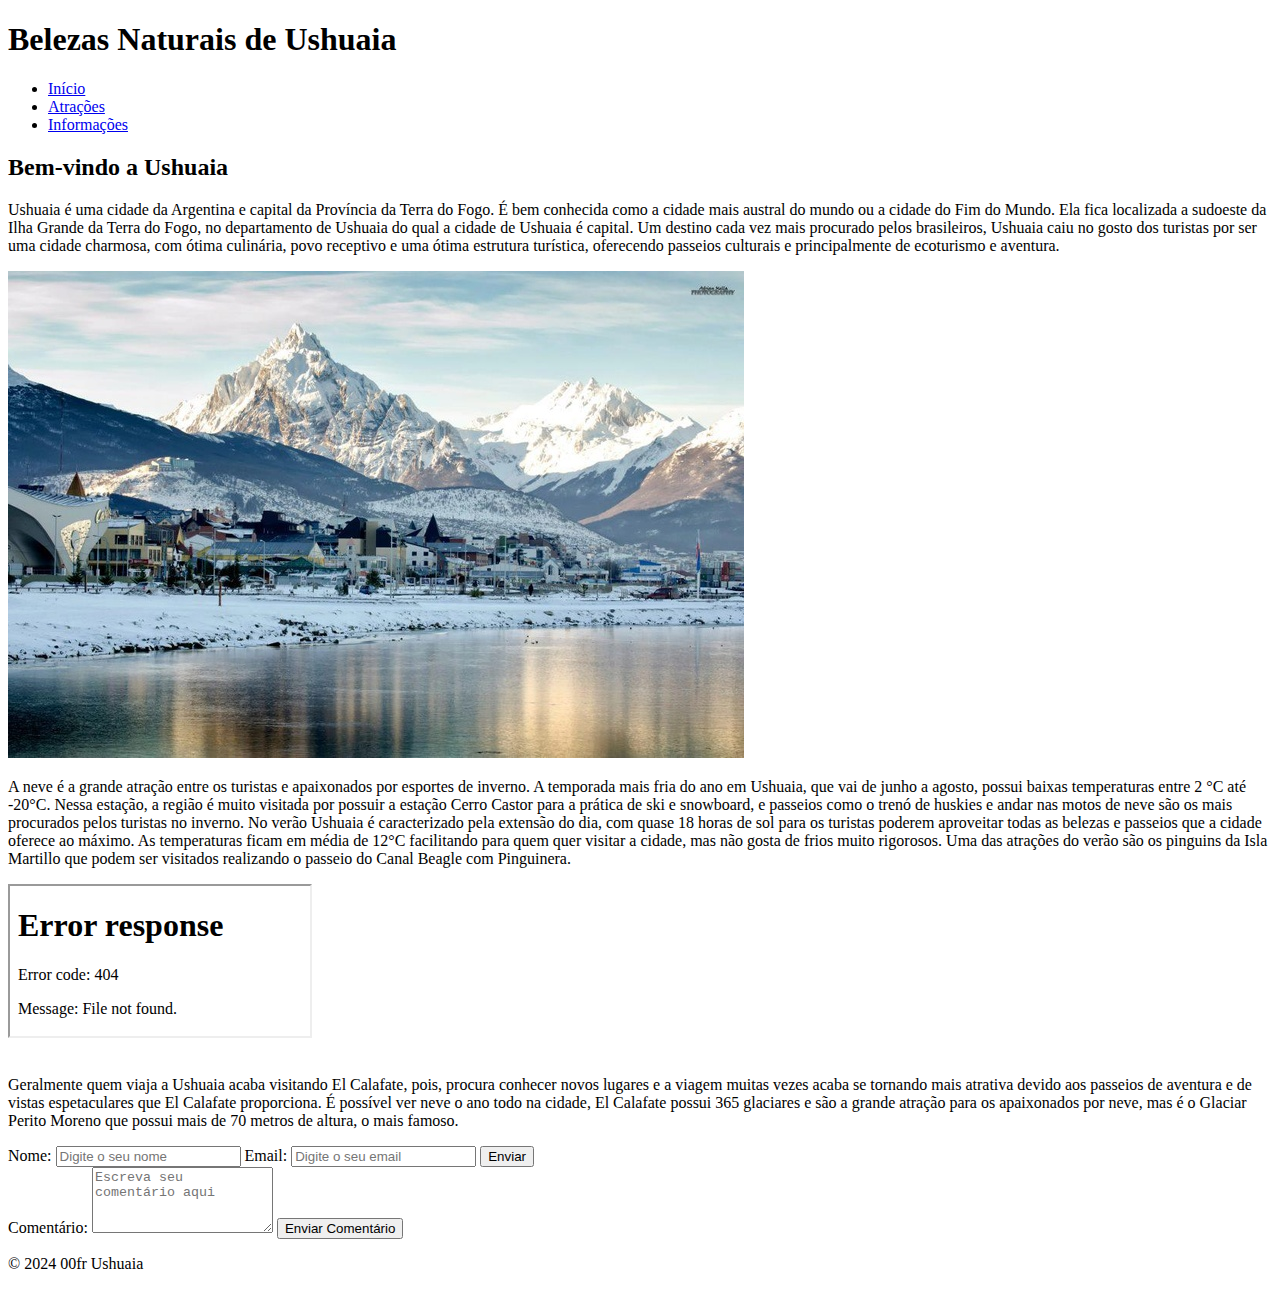
==== index.html @ 6d814aa9 "Add files via upload" ====
<!DOCTYPE html>
<html lang="pt-BR">
<head>
    <meta charset="UTF-8">
    <meta name="viewport" content="width=device-width, initial-scale=1.0">
    <title>Belezas Naturais de Ushuaia</title>
    <link rel="stylesheet" href="/Paisagens_FrADSvesp2p/style/style.css">
</head>
<body>
    <header>
        <h1>Belezas Naturais de Ushuaia</h1>
        <nav>
            <ul>
                <li><a href="index.html">Início</a></li>
                <li><a href="atracoes.html">Atrações</a></li>
                <li><a href="info.html">Informações</a></li>
            </ul>
        </nav>
        
    </header>

    <main>
        <section>
            <h2>Bem-vindo a Ushuaia</h2>
            <p>Ushuaia é uma cidade da Argentina e capital da Província da Terra do Fogo. É bem conhecida como a cidade mais austral do mundo ou a cidade do Fim do Mundo. Ela fica localizada a sudoeste da Ilha Grande da Terra do Fogo, no departamento de Ushuaia do qual a cidade de Ushuaia é capital.

                Um destino cada vez mais procurado pelos brasileiros, Ushuaia caiu no gosto dos turistas por ser uma cidade charmosa, com ótima culinária, povo receptivo e uma ótima estrutura turística, oferecendo passeios culturais e principalmente de ecoturismo e aventura.</p>
            <img src="imagens/Ush_.jpg" alt="Paisagem de Ushuaia" class="resize-image">
            <p>A neve é a grande atração entre os turistas e apaixonados por esportes de inverno. A temporada mais fria do ano em Ushuaia, que vai de junho a agosto, possui baixas temperaturas entre 2 °C até -20°C. Nessa estação, a região é muito visitada por possuir a estação Cerro Castor para a prática de ski e snowboard, e passeios como o trenó de huskies e andar nas motos de neve são os mais procurados pelos turistas no inverno.

                No verão Ushuaia é caracterizado pela extensão do dia, com quase 18 horas de sol para os turistas poderem aproveitar todas as belezas e passeios que a cidade oferece ao máximo. As temperaturas ficam em média de 12°C facilitando para quem quer visitar a cidade, mas não gosta de frios muito rigorosos. Uma das atrações do verão são os pinguins da Isla Martillo que podem ser visitados realizando o passeio do Canal Beagle com Pinguinera.</p>
                <div class="video-container">
                    <iframe src="imagens/World's Southernmost City 🌎.mp4" allowfullscreen></iframe>
                </div>
                
                <img src="https://viagenseoutrashistorias.com.br/wp-content/uploads/2022/05/roteiro-5-dias-ushuaia-patagonia-25.jpg" class="resize-image" alt="">
                <p>Geralmente quem viaja a Ushuaia acaba visitando El Calafate, pois, procura conhecer novos lugares e a viagem muitas vezes acaba se tornando mais atrativa devido aos passeios de aventura e de vistas espetaculares que El Calafate proporciona.

                    É possível ver neve o ano todo na cidade, El Calafate possui 365 glaciares e são a grande atração para os apaixonados por neve, mas é o Glaciar Perito Moreno que possui mais de 70 metros de altura, o mais famoso.</p>
        </section>
    </main>

    <footer>

        <div class="forms">

            <label for="nome">Nome: </label>
            <input type="text" name="nome" id="nome" placeholder="Digite o seu nome">
            <label for="email">Email: </label>
            <input type="email" name="email" id="email" placeholder="Digite o seu email">
            <button id="enviar-dados">Enviar</button>
    
        
            <div>
                <label for="comentario">Comentário: </label>
                <textarea name="comentario" id="comentario" rows="4" placeholder="Escreva seu comentário aqui"></textarea>
                <button id="enviar-comentario">Enviar Comentário</button>
            </div>
            <script src="/Paisagens_FrADSvesp2p/script/script.js"></script>

        <p>&copy; 2024 00fr Ushuaia</p>
    </footer>
</body>
</html>
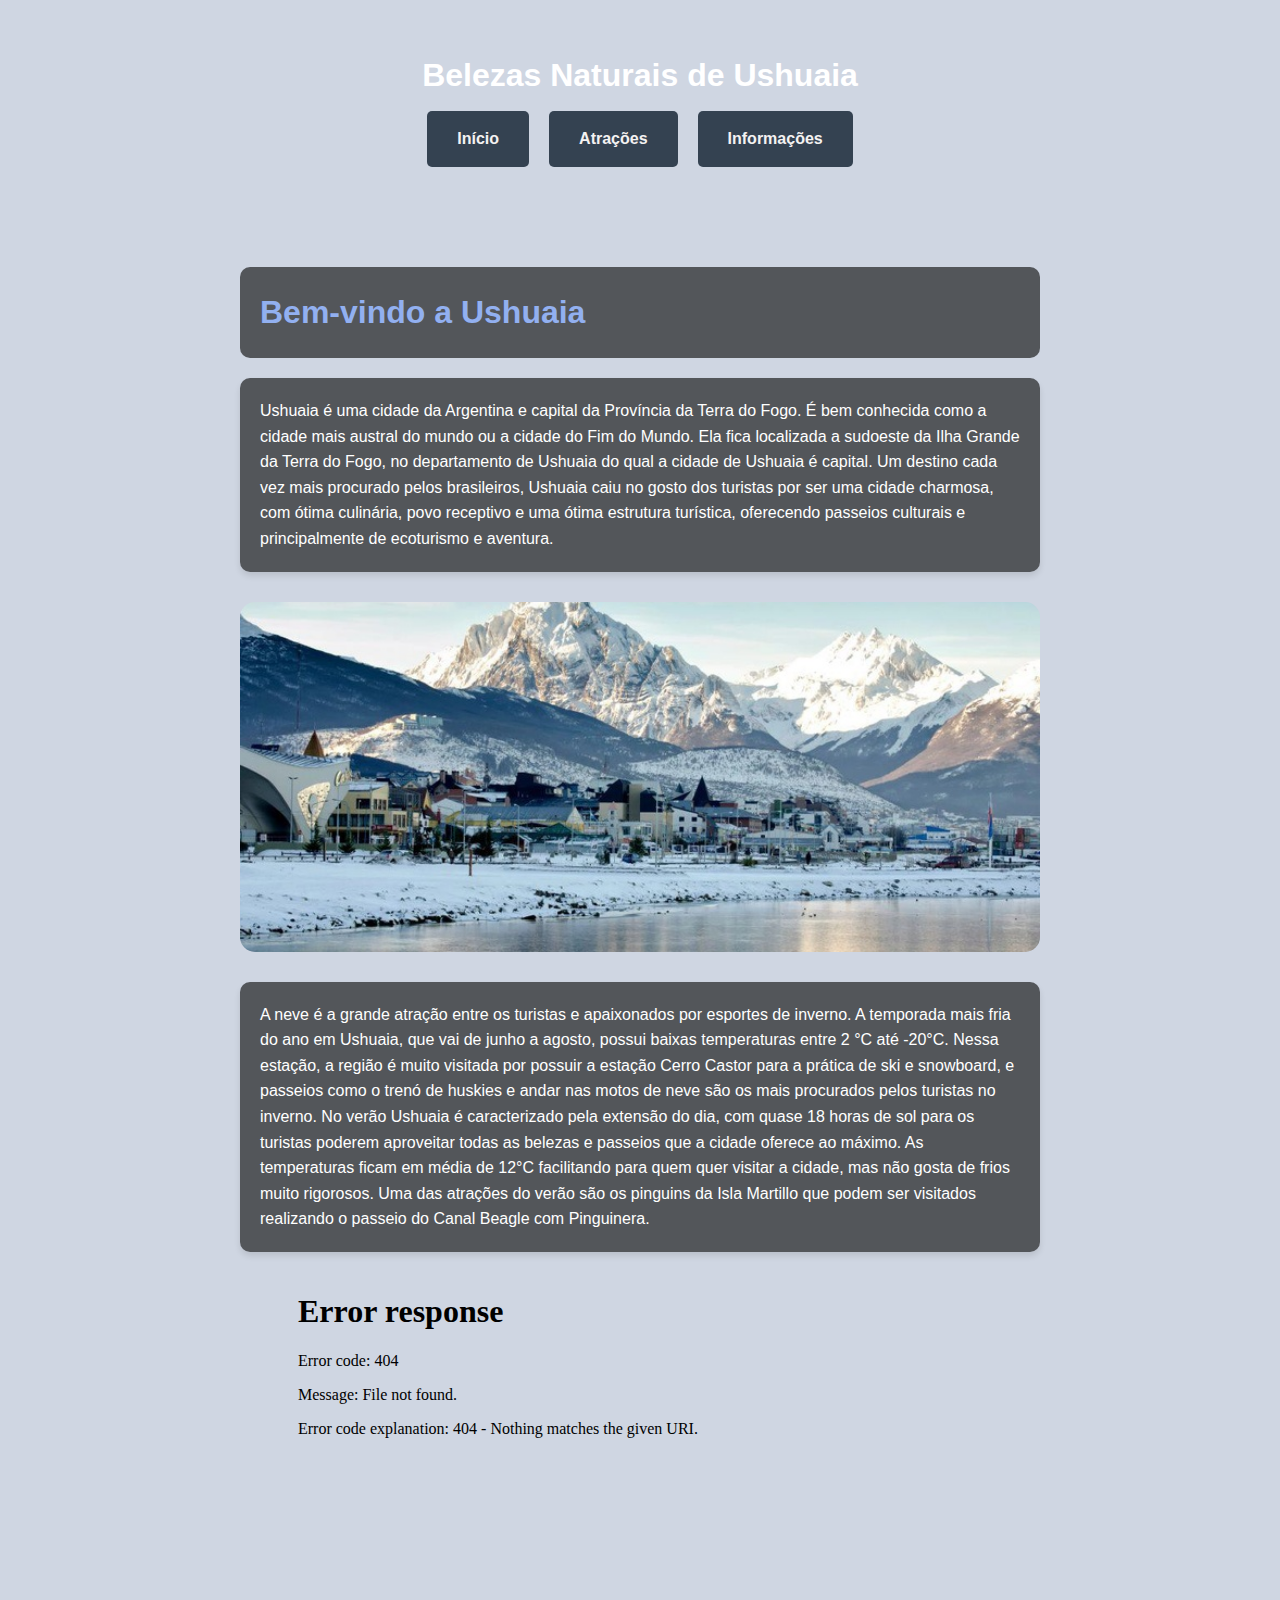
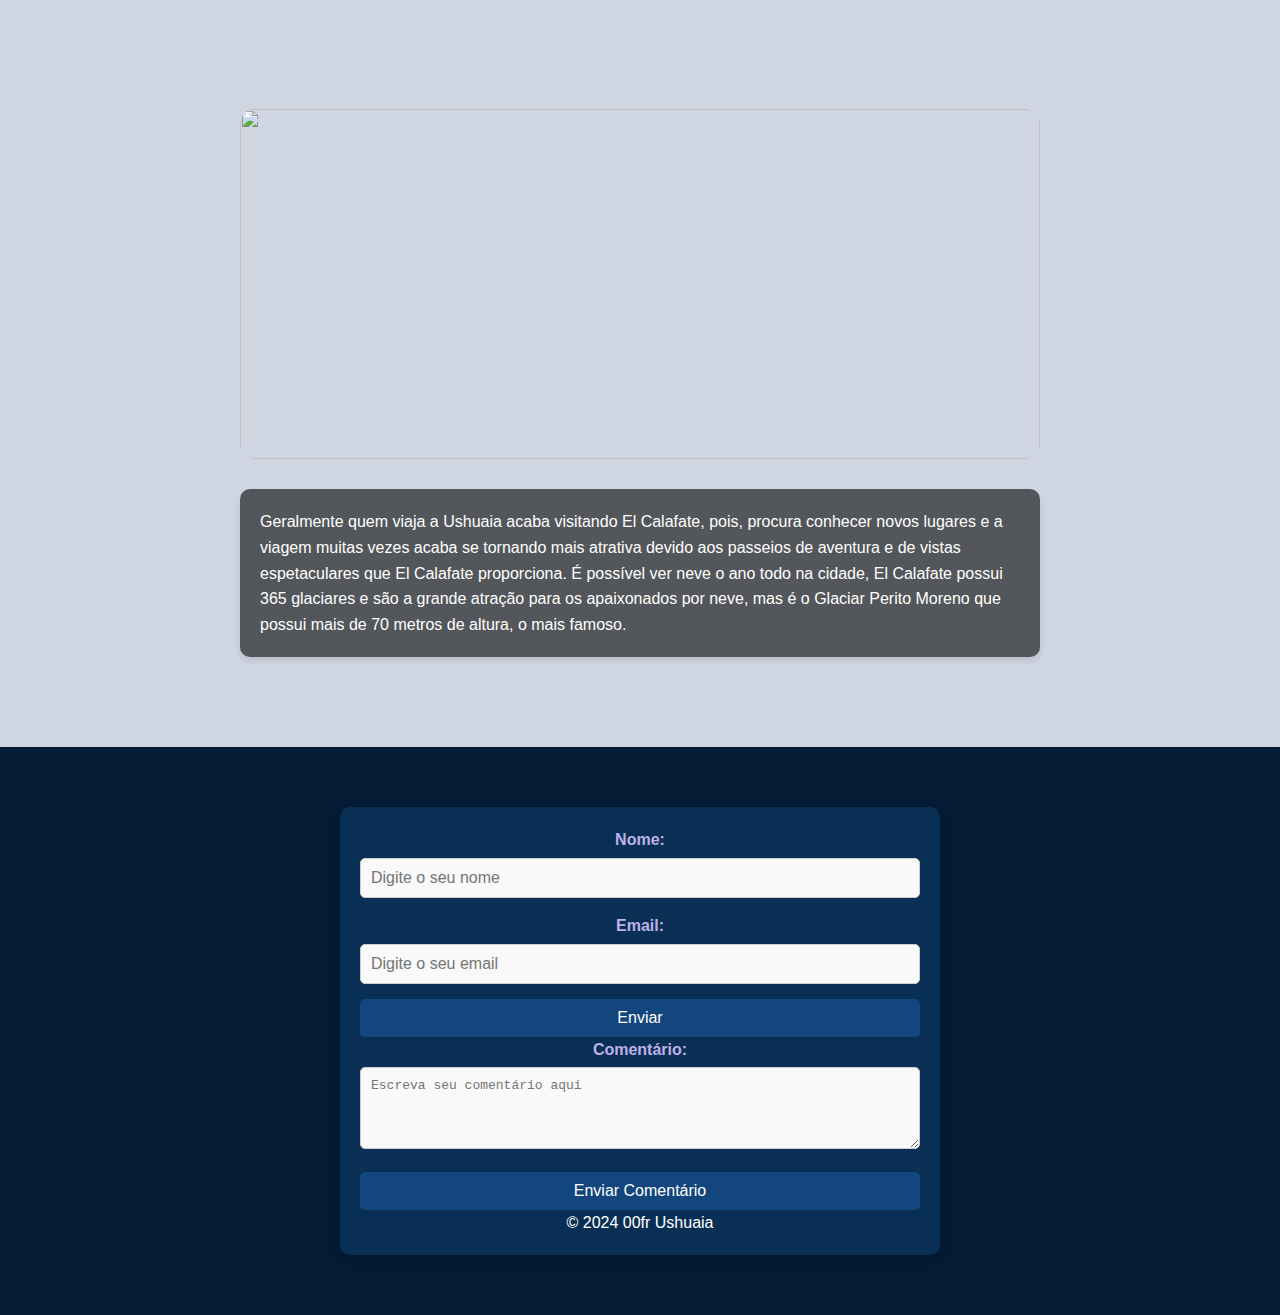
==== commit 876feabc: "Update index.html" ====
--- a/index.html
+++ b/index.html
@@ -4,7 +4,7 @@
     <meta charset="UTF-8">
     <meta name="viewport" content="width=device-width, initial-scale=1.0">
     <title>Belezas Naturais de Ushuaia</title>
-    <link rel="stylesheet" href="/Paisagens_FrADSvesp2p/style/style.css">
+        <link rel="stylesheet" href="style/style.css">
 </head>
 <body>
     <header>
--- a/style/style.css
+++ b/style/style.css
@@ -0,0 +1,218 @@
+
+* {
+    margin: 0;
+    padding: 0;
+    box-sizing: border-box;
+}
+
+body {
+    font-family: Arial, sans-serif;
+    background-color: #cfd6e2;
+    color: #181818;
+    line-height: 1.6;
+}
+
+header {
+    background-image: url(https://images.unsplash.com/photo-1464983953574-0892a716854b?q=80&w=2070&auto=format&fit=crop&ixlib=rb-4.0.3&ixid=M3wxMjA3fDB8MHxwaG90by1wYWdlfHx8fGVufDB8fHx8fA%3D%3D); 
+    background-size: cover; 
+    background-position: center; 
+    color: white; 
+    text-align: center; 
+    padding: 50px 0; 
+}
+
+header h1 {
+    margin: 0; 
+}
+
+header h1 {
+    margin-bottom: 10px;
+}
+
+nav ul {
+    list-style-type: none;
+    padding: 0;
+}
+
+nav ul li {
+    display: inline;
+    margin: 0 10px;
+}
+
+nav ul li  {
+    color: rgb(50, 50, 50);
+    text-decoration: none;
+    font-weight: bold;
+}
+
+main {
+    background-image: url(https://images.unsplash.com/photo-1714182132440-6e3fe59e43b8?q=80&w=1932&auto=format&fit=crop&ixlib=rb-4.0.3&ixid=M3wxMjA3fDB8MHxwaG90by1wYWdlfHx8fGVufDB8fHx8fA%3D%3D); 
+    background-size: cover; 
+    background-position: top; 
+    background-repeat: no-repeat; 
+    padding: 50px; 
+    color: rgb(13, 13, 13); 
+    min-height: 600px; 
+    box-sizing: border-box;
+}
+
+
+main h2 {
+    font-size: 2em;
+    margin-bottom: 20px;
+    background-color: rgba(0, 0, 0, 0.6);
+    color: rgb(146, 176, 240);
+    border-radius: 10px;
+    padding: 20px; 
+    max-width: 800px; 
+    margin: 0 auto 20px; 
+}
+
+main p {
+    background-color: rgba(0, 0, 0, 0.6); 
+    color: white; 
+    padding: 20px; 
+    border-radius: 10px; 
+    margin-bottom: 20px; 
+    max-width: 800px; 
+    box-shadow: 0 4px 6px rgba(0, 0, 0, 0.1); 
+    margin-left: auto;
+    margin-right: auto; 
+}
+
+
+img {
+    max-width: 800px; 
+    width: 100%; 
+    display: block; 
+    margin-left: auto;
+    margin-right: auto; 
+    margin-top: 30px; 
+    margin-bottom: 30px; 
+    
+}
+
+
+iframe {
+    width: 100%;
+    height: 400px;
+    border: 0;
+}
+
+footer {
+    text-align: center;
+    background-color: #031b34;
+    color: white;
+    padding: 10px 0;
+    margin-top: 20px;
+}
+
+.resize-image {
+    width: 800px; 
+    height: 350px; 
+    object-fit: cover; 
+    border-radius: 15px;
+   }
+    nav ul {
+        list-style-type: none; 
+        padding: 0; 
+        margin: 0; 
+        display: flex;
+        justify-content: center; 
+    }
+    
+    nav li {
+        margin: 15px; 
+    }
+    
+    nav a {
+        display: block;
+        padding: 15px 30px; 
+        background-color: #344251; 
+        color: rgb(244, 242, 242); 
+        text-decoration: none; 
+        border-radius: 5px;
+        transition: background-color 0.3s;
+    }
+    
+    nav a:hover {
+        background-color: #13467d;
+    }
+
+    .video-container {
+        max-width: 700px; 
+        margin: 20px auto; 
+    }
+    
+    .video-container iframe {
+        width: 100%; 
+        height: 400px; 
+        border: 0;
+    }
+
+    .forms {
+        max-width: 600px;
+        margin: 50px auto;
+        padding: 20px;
+        background-color: rgba(255, 255, 255, 0.9);
+        border-radius: 10px;
+        box-shadow: 0 4px 10px rgba(0, 0, 0, 0.2);
+    }
+    
+    .forms label {
+        display: block;
+        margin-bottom: 5px;
+        font-weight: bold;
+        color: #beb1e9;
+    }
+    
+    .forms input,
+    .forms textarea {
+        width: 100%;
+        padding: 10px;
+        margin-bottom: 15px;
+        border: 1px solid #ccc;
+        border-radius: 5px;
+        font-size: 1em;
+        background-color: #f9f9f9;
+        transition: border-color 0.3s ease;
+    }
+    
+    .forms input:focus,
+    .forms textarea:focus {
+        border-color: #13467d;
+        outline: none;
+    }
+    
+    .forms button {
+        display: block;
+        width: 100%;
+        padding: 10px 15px;
+        background-color: #13467d;
+        color: #fff;
+        font-size: 1em;
+        border: none;
+        border-radius: 5px;
+        cursor: pointer;
+        transition: background-color 0.3s ease, transform 0.2s ease;
+    }
+    
+    .forms button:hover {
+        background-color: #0a2f55;
+        transform: translateY(-2px);
+    }
+    
+    .forms button:active {
+        transform: translateY(0);
+    }
+
+    .forms{
+        background-color: #0a2f55;
+    }
+    
+    
+    
+
+
+
+
